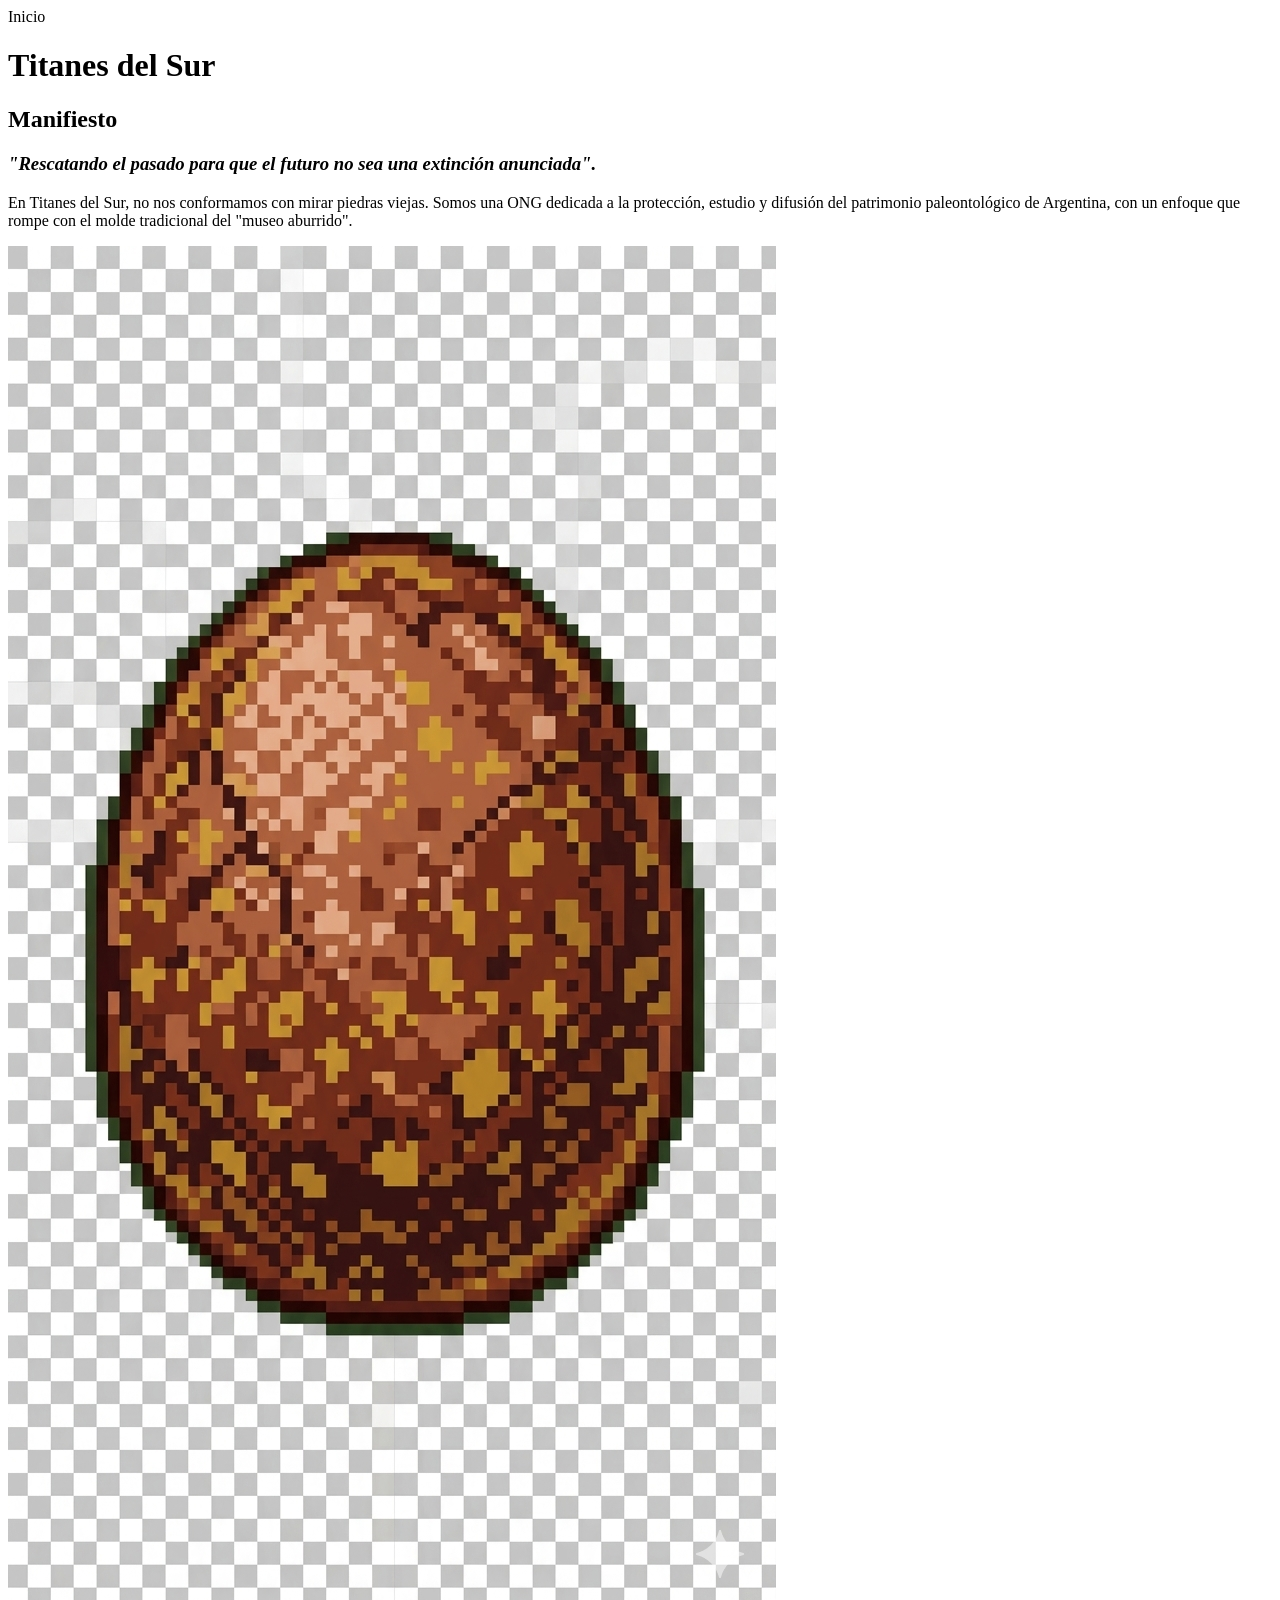
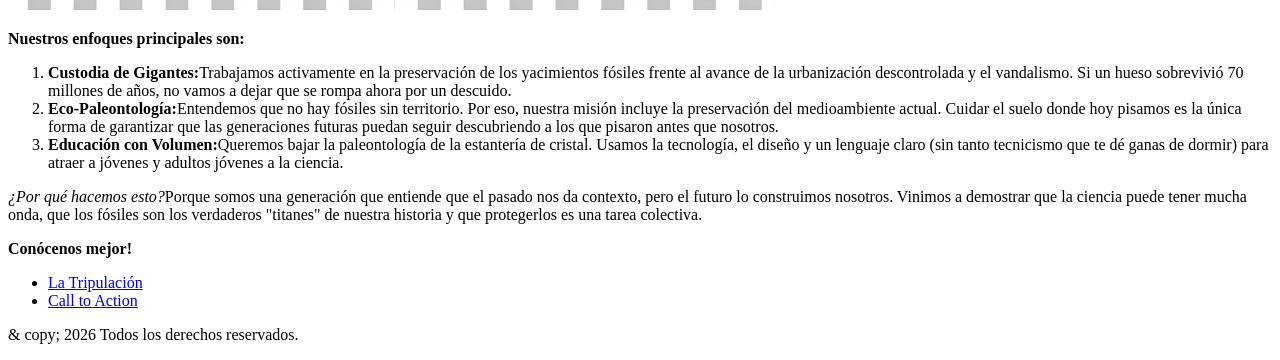
==== index.html @ 9ad9c0f5 "feat: renombrar Index.html to index.html" ====
<!Doctype html>
   <html lang="es">
    <head>
        <meta charset="UTF-8">
        <meta name="viewport" content="width=divice-width">
        <title>Titanes del sur</title>
    </head>
        <body>
    <header>Inicio</header>
        <main>
        <h1>Titanes del Sur</h1>
        <h2>Manifiesto</h2>
        <h3><em>"Rescatando el pasado para que el futuro no sea una extinción anunciada".</em></h3>
        <p>En Titanes del Sur, no nos conformamos con mirar piedras viejas. Somos una ONG dedicada a la protección, estudio y difusión del patrimonio paleontológico de Argentina, con un enfoque que rompe con el molde tradicional del "museo aburrido".</p>
        <img src=multimedia/img8bits/Huevo-dino.png
        alt="imagen de huevo de dinosaurio en ocho bits">
        <p><strong>Nuestros enfoques principales son:</strong></p>
        </main>
        <ol>
            <li><strong>Custodia de Gigantes:</strong>Trabajamos activamente en la preservación de los yacimientos fósiles frente al avance de la urbanización descontrolada y el vandalismo. Si un hueso sobrevivió 70 millones de años, no vamos a dejar que se rompa ahora por un descuido.</li>
            <li><strong>Eco-Paleontología:</strong>Entendemos que no hay fósiles sin territorio. Por eso, nuestra misión incluye la preservación del medioambiente actual. Cuidar el suelo donde hoy pisamos es la única forma de garantizar que las generaciones futuras puedan seguir descubriendo a los que pisaron antes que nosotros.</li>
            <li><strong>Educación con Volumen:</strong>Queremos bajar la paleontología de la estantería de cristal. Usamos la tecnología, el diseño y un lenguaje claro (sin tanto tecnicismo que te dé ganas de dormir) para atraer a jóvenes y adultos jóvenes a la ciencia.</li>

     </ol>
     <p><em>¿Por qué hacemos esto?</em>Porque somos una generación que entiende que el pasado nos da contexto, pero el futuro lo construimos nosotros. Vinimos a demostrar que la ciencia puede tener mucha onda, que los fósiles son los verdaderos "titanes" de nuestra historia y que protegerlos es una tarea colectiva.</p>
     <nav>
        <p><strong>Conócenos mejor!</strong></p>
        <ul>
            <li><a href="Nosotros.html">La Tripulación</a></li>
            <li><a href="Programas.html">Call to Action</a></li>
        </ul>
    </nav>
    <footer> 
        <p>& copy; 2026 Todos los derechos reservados.</p>
    </footer>
        </body>
   </html>
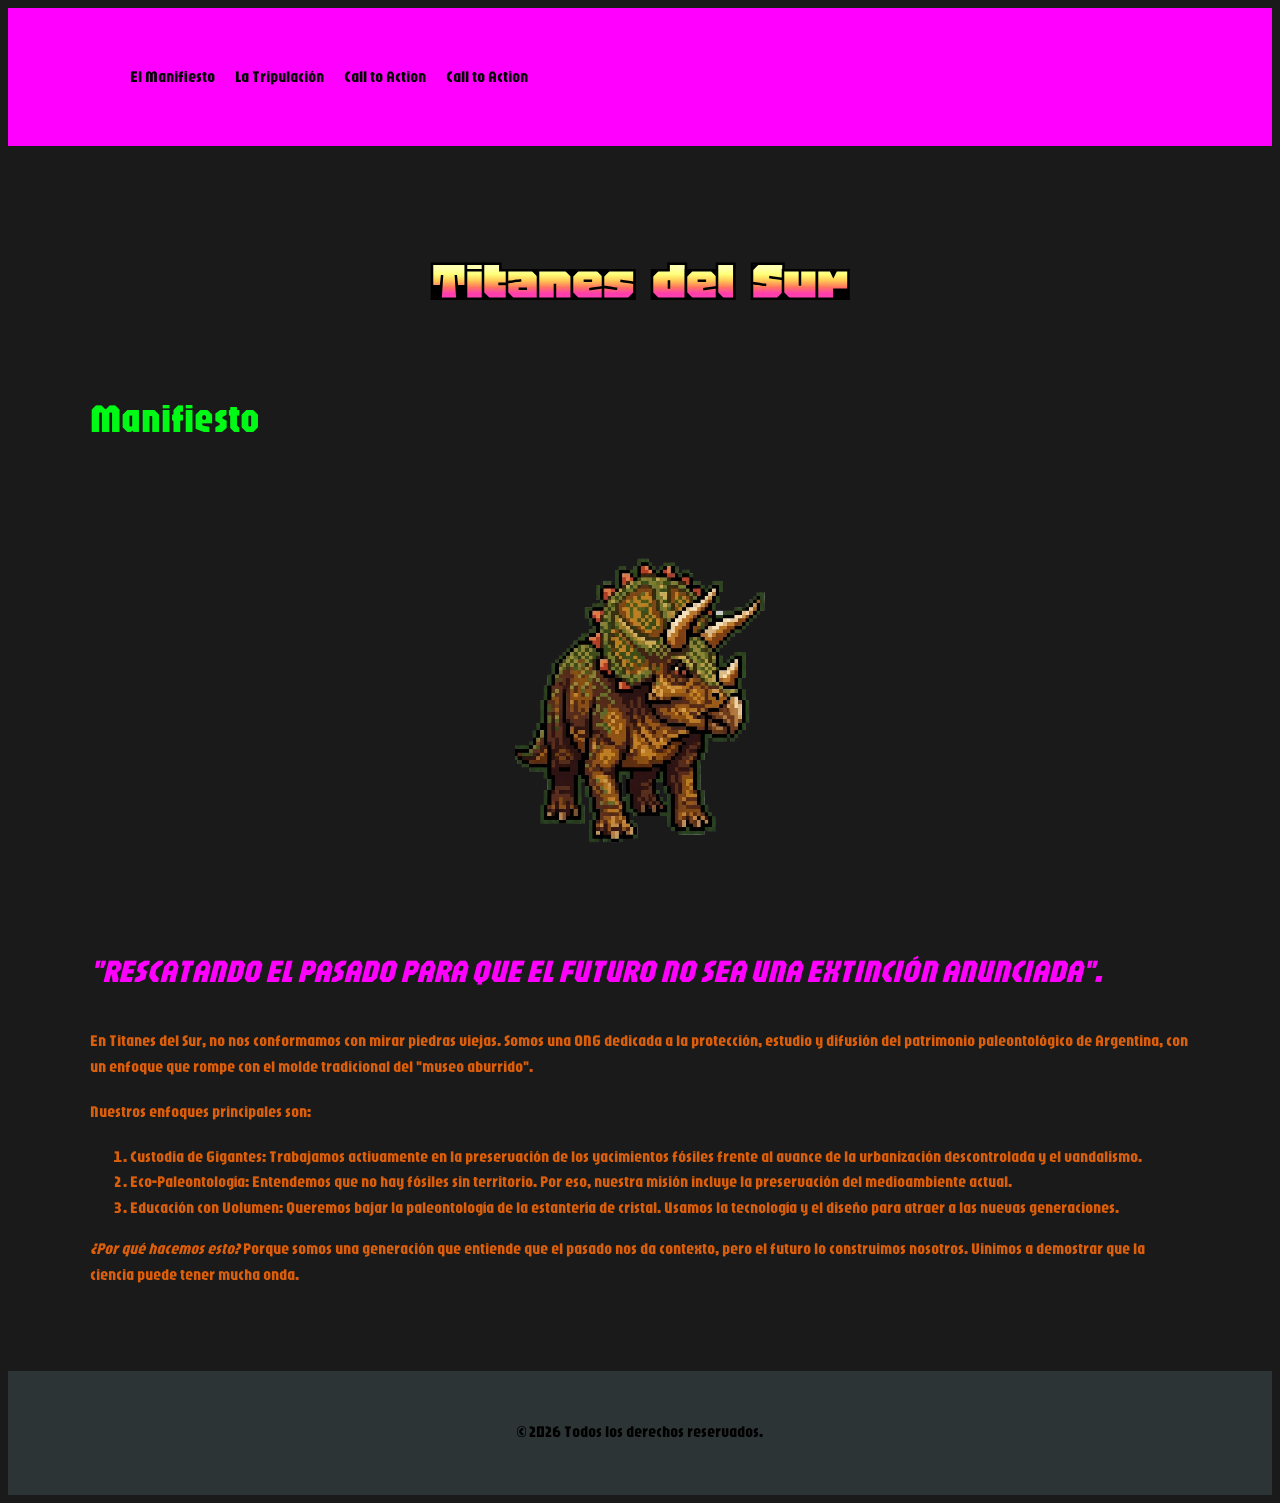
==== commit 2711e078: "Merge branch 'main' of https://github.com/agusbordon96/tp-ong-dinoweb" ====
--- a/index.html
+++ b/index.html
@@ -1,37 +1,64 @@
-<!Doctype html>
-   <html lang="es">
-    <head>
-        <meta charset="UTF-8">
-        <meta name="viewport" content="width=divice-width">
-        <title>Titanes del sur</title>
-    </head>
-        <body>
-    <header>Inicio</header>
-        <main>
-        <h1>Titanes del Sur</h1>
-        <h2>Manifiesto</h2>
-        <h3><em>"Rescatando el pasado para que el futuro no sea una extinción anunciada".</em></h3>
-        <p>En Titanes del Sur, no nos conformamos con mirar piedras viejas. Somos una ONG dedicada a la protección, estudio y difusión del patrimonio paleontológico de Argentina, con un enfoque que rompe con el molde tradicional del "museo aburrido".</p>
-        <img src=multimedia/img8bits/Huevo-dino.png
-        alt="imagen de huevo de dinosaurio en ocho bits">
-        <p><strong>Nuestros enfoques principales son:</strong></p>
-        </main>
-        <ol>
-            <li><strong>Custodia de Gigantes:</strong>Trabajamos activamente en la preservación de los yacimientos fósiles frente al avance de la urbanización descontrolada y el vandalismo. Si un hueso sobrevivió 70 millones de años, no vamos a dejar que se rompa ahora por un descuido.</li>
-            <li><strong>Eco-Paleontología:</strong>Entendemos que no hay fósiles sin territorio. Por eso, nuestra misión incluye la preservación del medioambiente actual. Cuidar el suelo donde hoy pisamos es la única forma de garantizar que las generaciones futuras puedan seguir descubriendo a los que pisaron antes que nosotros.</li>
-            <li><strong>Educación con Volumen:</strong>Queremos bajar la paleontología de la estantería de cristal. Usamos la tecnología, el diseño y un lenguaje claro (sin tanto tecnicismo que te dé ganas de dormir) para atraer a jóvenes y adultos jóvenes a la ciencia.</li>
+<!DOCTYPE html>
+<html lang="es">
+<head>
+    <meta charset="UTF-8">
+    
+    <meta name="viewport" content="width=device-width, initial-scale=1.0"> 
+    <title>Titanes del Sur</title>
+    <link rel="icon" href="multimedia/img8bits/logo-Huevo.png" type="image/jpeg">
+    
+ <link rel="preconnect" href="https://fonts.googleapis.com">
+ <link rel="preconnect" href="https://fonts.gstatic.com" crossorigin>
+ <link href="https://fonts.googleapis.com/css2?family=Honk:MORF@15&family=Jaro:opsz@6..72&display=swap" rel="stylesheet">
 
-     </ol>
-     <p><em>¿Por qué hacemos esto?</em>Porque somos una generación que entiende que el pasado nos da contexto, pero el futuro lo construimos nosotros. Vinimos a demostrar que la ciencia puede tener mucha onda, que los fósiles son los verdaderos "titanes" de nuestra historia y que protegerlos es una tarea colectiva.</p>
-     <nav>
-        <p><strong>Conócenos mejor!</strong></p>
-        <ul>
-            <li><a href="Nosotros.html">La Tripulación</a></li>
-            <li><a href="Programas.html">Call to Action</a></li>
-        </ul>
-    </nav>
-    <footer> 
-        <p>& copy; 2026 Todos los derechos reservados.</p>
+
+    
+    <link rel="stylesheet" href="CSS/estilos.css">
+</head>
+<body>
+
+    <header>
+        <div class="container">
+            
+            <nav>
+                <ul>
+                    <li><a href="index.html">El Manifiesto</a></li>
+                    <li><a href="Nosotros.html">La Tripulación</a></li>
+                    <li><a href="Programas.html">Call to Action</a></li>
+                    <li><a href="Contacto.html">Call to Action</a></li>
+                </ul>
+            </nav>
+        </div>
+    </header>
+
+    <main class="container">
+        <section>
+            <h1 style="font-family: 'Honk';">Titanes del Sur</h1>
+            <h2>Manifiesto</h2>
+            <img src="multimedia/img8bits/Triceratops.png" alt="triceratops en ocho bits" class="img-principal">
+            <h3><em>"Rescatando el pasado para que el futuro no sea una extinción anunciada".</em></h3>
+            
+            <p>En Titanes del Sur, no nos conformamos con mirar piedras viejas. Somos una ONG dedicada a la protección, estudio y difusión del patrimonio paleontológico de Argentina, con un enfoque que rompe con el molde tradicional del "museo aburrido".</p>
+            
+            
+            
+            <p><strong>Nuestros enfoques principales son:</strong></p>
+            
+            <ol>
+                <li><strong>Custodia de Gigantes:</strong> Trabajamos activamente en la preservación de los yacimientos fósiles frente al avance de la urbanización descontrolada y el vandalismo.</li>
+                <li><strong>Eco-Paleontología:</strong> Entendemos que no hay fósiles sin territorio. Por eso, nuestra misión incluye la preservación del medioambiente actual.</li>
+                <li><strong>Educación con Volumen:</strong> Queremos bajar la paleontología de la estantería de cristal. Usamos la tecnología y el diseño para atraer a las nuevas generaciones.</li>
+            </ol>
+
+            <p><em>¿Por qué hacemos esto?</em> Porque somos una generación que entiende que el pasado nos da contexto, pero el futuro lo construimos nosotros. Vinimos a demostrar que la ciencia puede tener mucha onda.</p>
+        </section>
+    </main>
+
+    <footer>
+        <div class="container">
+            <p>&copy; 2026 Todos los derechos reservados.</p>
+        </div>
     </footer>
-        </body>
-   </html>
+
+</body>
+</html>
--- a/CSS/estilos.css
+++ b/CSS/estilos.css
@@ -0,0 +1,190 @@
+/*VARIABLES*/
+
+:root {
+    --color-fondo: #1a1a1a;     
+    --color-texto: #da5e0b;      
+    --color-acento:#00fa15;     
+    --color-secundario: #ff00ff; 
+    --color-blanco: #000000;
+    --color-h2: #00fa15;
+    --color-h3:#ff00ff;
+    --max-width: 1100px;
+}
+
+/*RESET Y CONFIGURACIÓN BASE*/
+
+thead  {
+    box-sizing: border-box; 
+    margin: 0;
+    padding: 0;
+}
+
+body {
+    font-family: "Jaro", sans-serif;
+    font-optical-sizing: auto;
+    font-weight: 400;
+    font-style: normal;
+
+    font-size: 1rem;                 
+    line-height: 1.6;                
+    background-color: var(--color-fondo);
+    color: var(--color-texto);
+}
+
+/*Contenedor principal para centrar contenido*/
+
+.container {
+    max-width: var(--max-width);
+    margin: 0 auto;
+    padding: 0 20px; 
+}
+
+/*TIPOGRAFÍA HEADINGS*/
+
+h1 {
+    font-family: 'Honk', system-ui;
+    font-size: 4rem; 
+    text-align: center;
+    margin-top: 20px;
+}
+
+h2 {
+    font-size: 2.5rem;
+    color: var(--color-h2);
+    margin-bottom: 1rem;
+}
+
+h3 {
+    font-size: 2rem;
+    color: var(--color-h3);
+    text-transform: uppercase;
+}
+
+/*HEADER Y NAVEGACIÓN*/
+
+header {
+    background-color: var(--color-secundario);
+    color: var(--color-blanco);
+    padding: 2.5rem 0;
+    margin-bottom: 2rem;
+}
+
+nav ul {
+    list-style: none;
+    display: flex;
+    gap: 20px; 
+}
+
+
+nav ul li a {
+    text-decoration: none; 
+    color: var(--color-blanco);
+    font-weight: bold;
+    transition: color 0.3s ease;
+}
+
+
+nav ul li a:hover {
+    color: var(--color-acento);
+}
+
+/*CONTENIDO PRINCIPAL Y SECCIONES*/
+
+main {
+    margin-bottom: 3rem;
+}
+.img-principal {
+    display: block;
+    width: 100%;
+    max-width: 250px; 
+    margin: 20px auto;
+    border: 0px solid #333; 
+    image-rendering: pixelated;
+}
+.img-equipo {
+        display: block;
+        max-width: 250px; 
+        width: 100%;
+        margin: 20px auto;
+        image-rendering: pixelated;
+        border: 4px double #555; 
+    }
+    dl {
+        max-width: 800px;
+        margin: 20px auto;
+        padding: 20px;
+        background-color: rgba(255, 255, 255, 0.1); 
+        border-radius: 10px;
+    }
+
+    dt {
+        color: #d35400; 
+        font-size: 1.2rem;
+        margin-top: 15px;
+    }
+
+    dd {
+        margin-bottom: 10px;
+        line-height: 1.5;
+    }
+section {
+    padding: 2rem 0;
+    margin-bottom: 1rem;
+}
+
+p {
+    margin-bottom: 1.2rem;
+}
+
+/*TABLAS*/
+
+table {
+    width: 100%;
+    border-collapse: collapse;
+    margin: 2rem 0;
+    background: var(--color-blanco);
+}
+
+table th, table td {
+    border: 1px solid #ddd;
+    padding: 12px;
+    background-color: var(--color-acento);
+    color: #000;
+}
+
+
+tbody tr:nth-child(even) {
+    background-color: #f2f2f2;
+}
+
+/*FORMULARIOS*/
+
+input, textarea {
+    width: 100%;
+    padding: 10px;
+    margin: 10px 0;
+    border: 1px solid #ccc;
+    border-radius: 4px;
+}
+
+/*Selector de ID*/
+
+#btn-enviar {
+    background-color: var(--color-acento);
+    color: white;
+    border: none;
+    padding: 10px 20px;
+    cursor: pointer;
+}
+
+/*FOOTER*/
+
+footer {
+    background-color: #2d3436; 
+    color: var(--color-blanco);
+    padding: 2rem 0;
+    text-align: center;
+    margin-top: 2rem;
+}
+
+
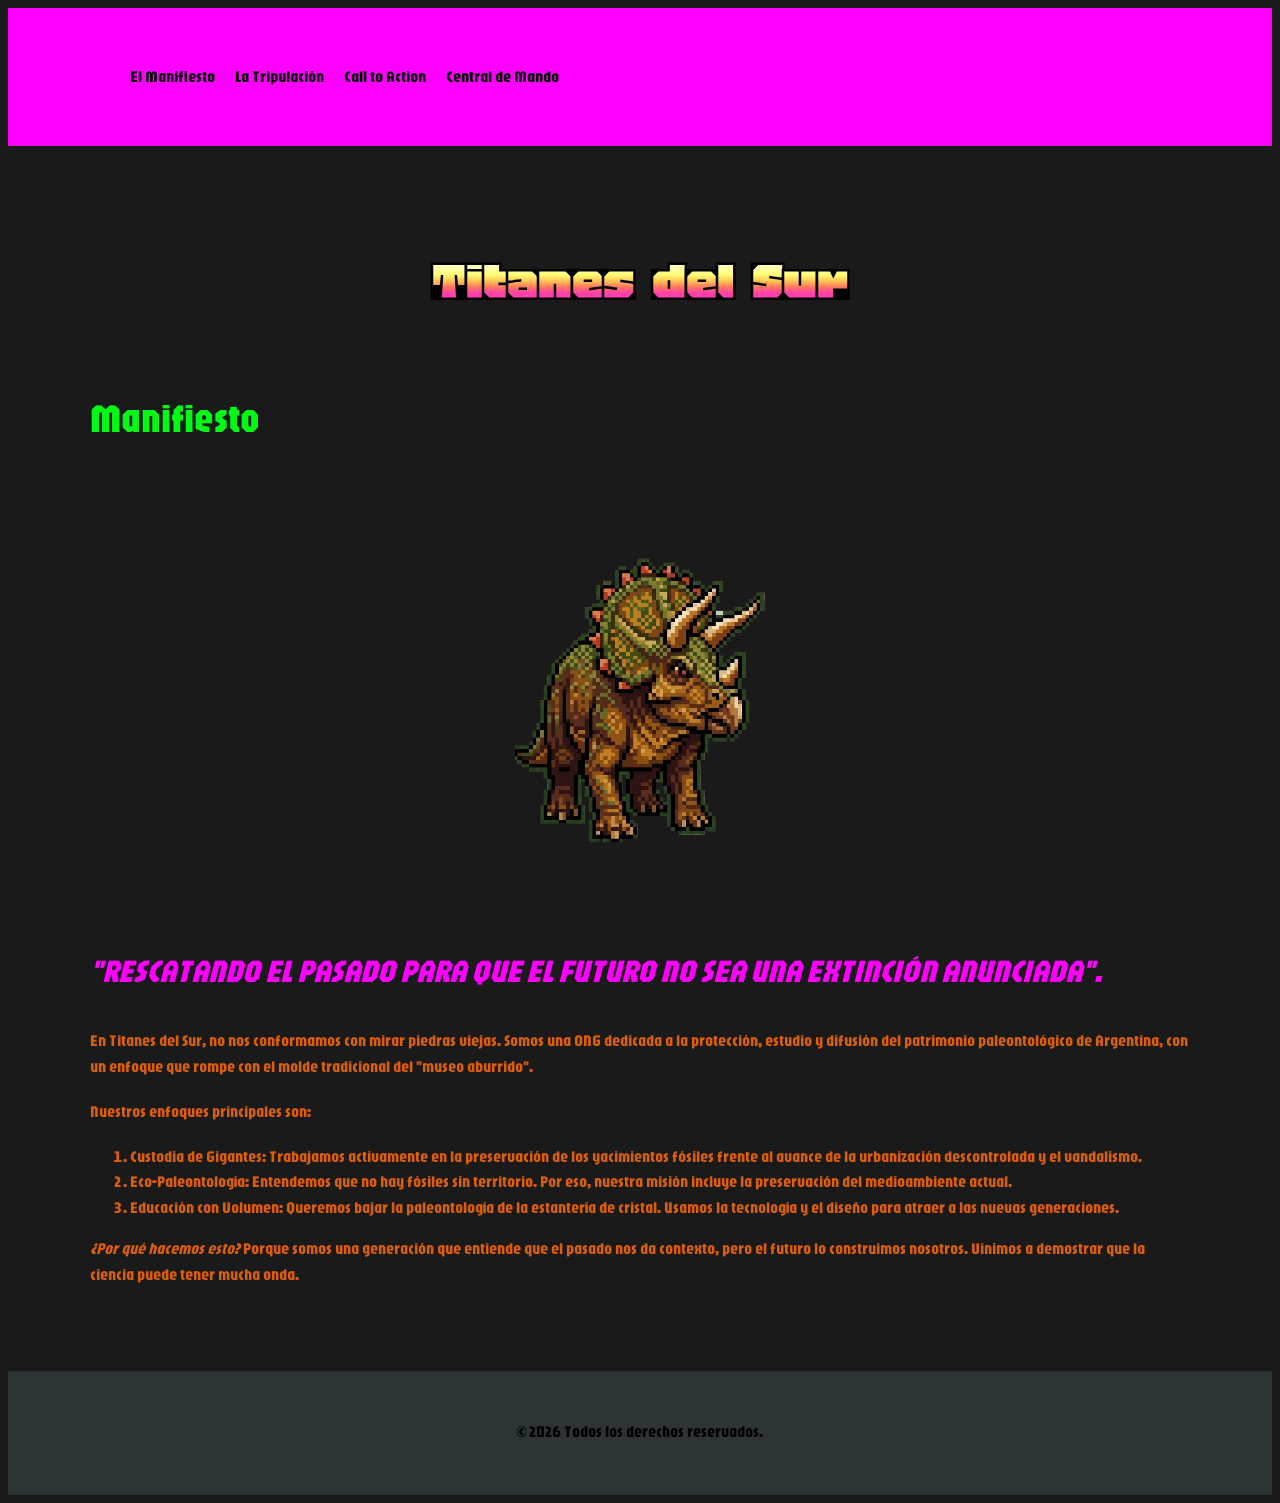
==== commit ccf24327: "feat: agrego estilos css a páginas contacto y programas" ====
--- a/index.html
+++ b/index.html
@@ -25,7 +25,7 @@
                     <li><a href="index.html">El Manifiesto</a></li>
                     <li><a href="Nosotros.html">La Tripulación</a></li>
                     <li><a href="Programas.html">Call to Action</a></li>
-                    <li><a href="Contacto.html">Call to Action</a></li>
+                    <li><a href="Contacto.html">Central de Mando</a></li>
                 </ul>
             </nav>
         </div>
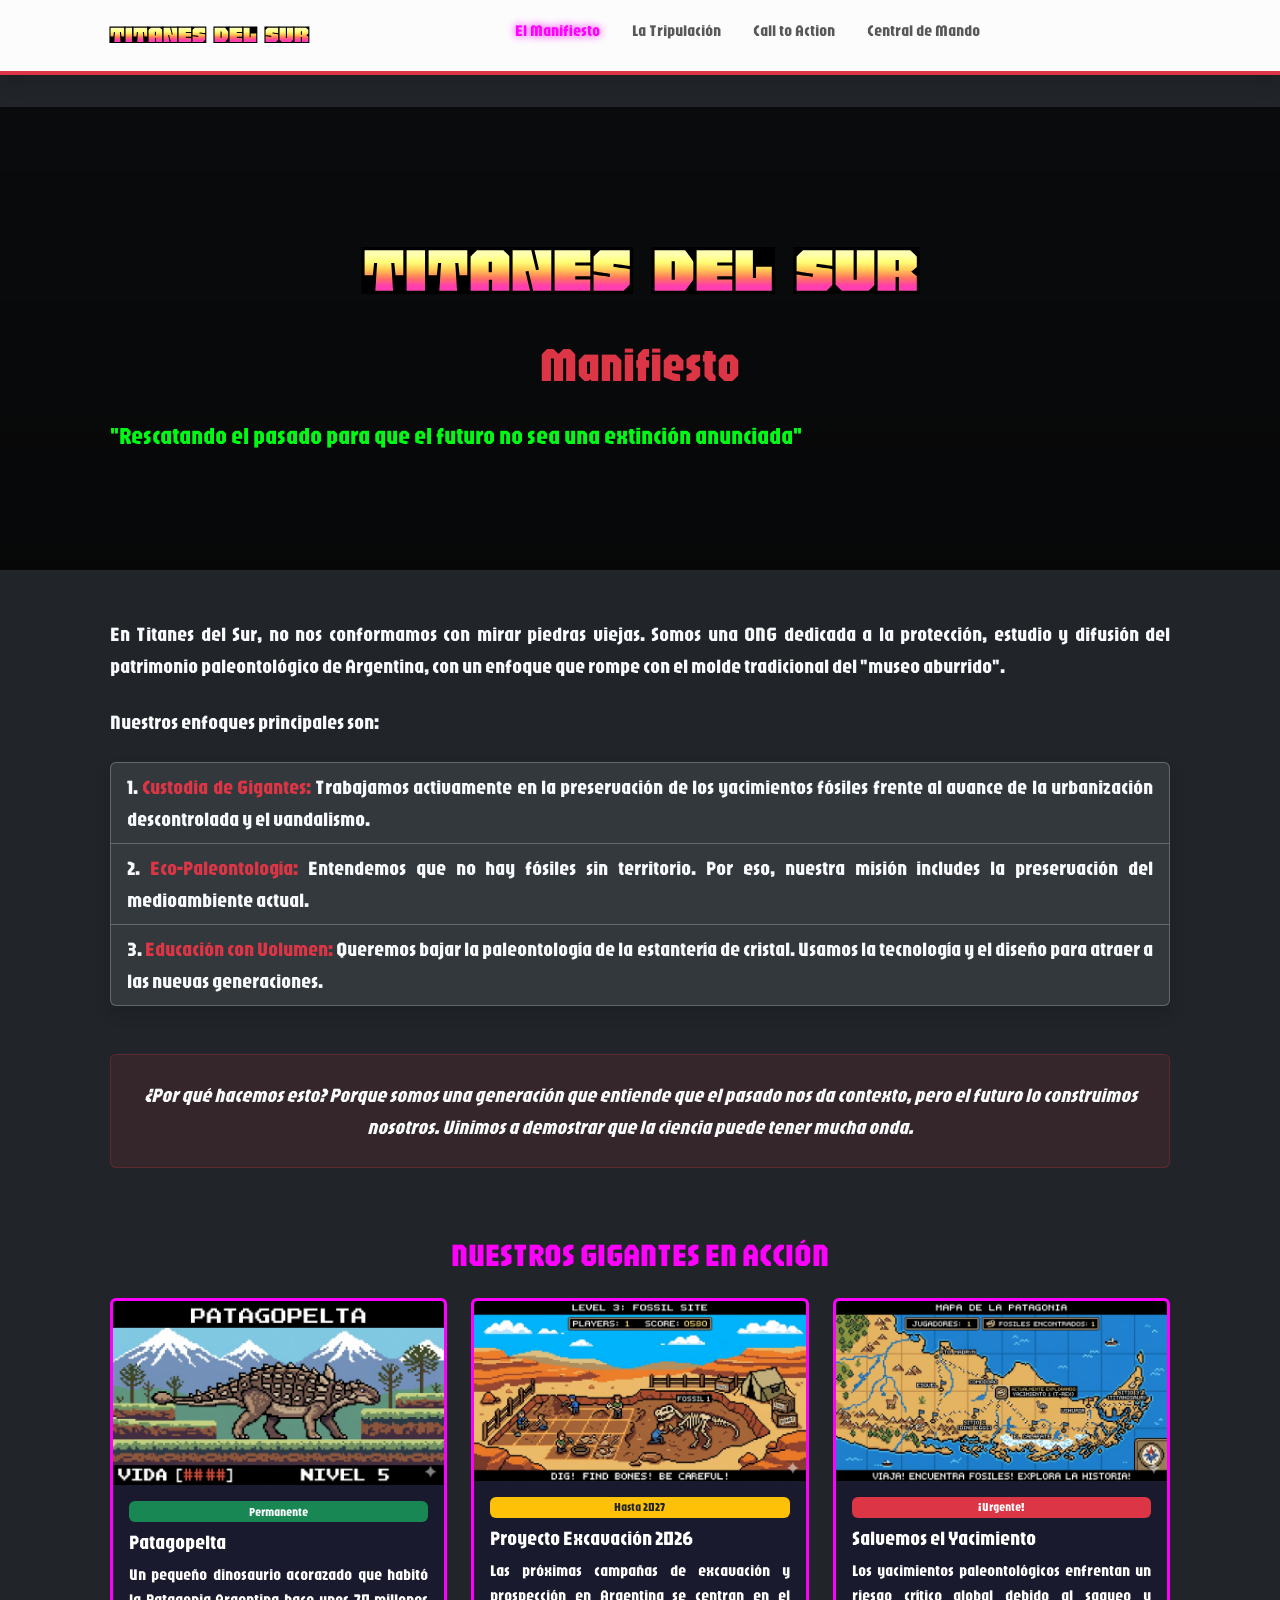
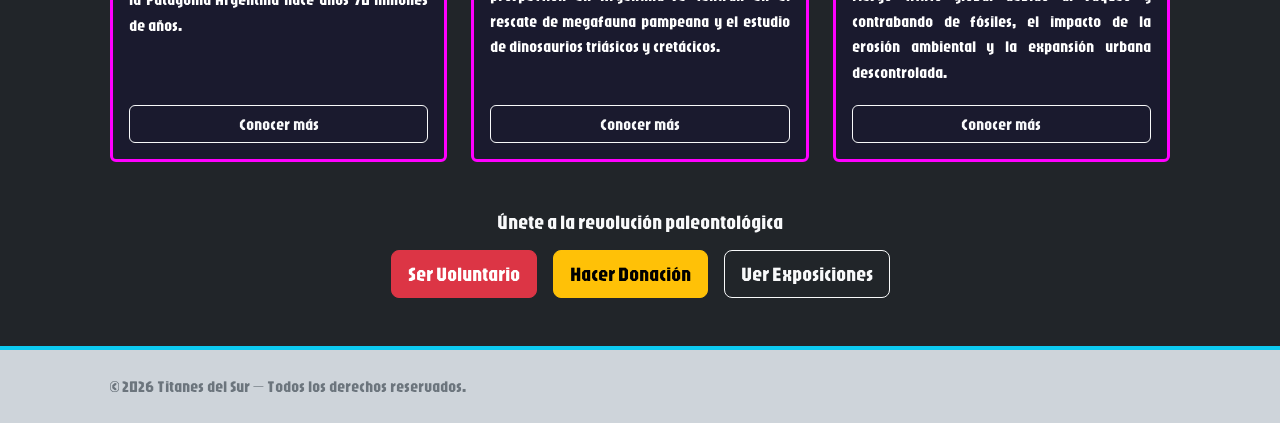
==== commit fc29a7f1: "feat: bootstrap a index y nosotros" ====
--- a/index.html
+++ b/index.html
@@ -2,63 +2,195 @@
 <html lang="es">
 <head>
     <meta charset="UTF-8">
-    
     <meta name="viewport" content="width=device-width, initial-scale=1.0"> 
-    <title>Titanes del Sur</title>
+    <title>Inicio-Titanes del Sur</title>
     <link rel="icon" href="multimedia/img8bits/logo-Huevo.png" type="image/jpeg">
     
- <link rel="preconnect" href="https://fonts.googleapis.com">
- <link rel="preconnect" href="https://fonts.gstatic.com" crossorigin>
- <link href="https://fonts.googleapis.com/css2?family=Honk:MORF@15&family=Jaro:opsz@6..72&display=swap" rel="stylesheet">
+    <link rel="preconnect" href="https://fonts.googleapis.com">
+    <link rel="preconnect" href="https://fonts.gstatic.com" crossorigin>
+    <link href="https://fonts.googleapis.com/css2?family=Honk:MORF@15&family=Jaro:opsz@6..72&display=swap" rel="stylesheet">
 
+    <link href="https://cdn.jsdelivr.net/npm/bootstrap@5.3.3/dist/css/bootstrap.min.css" rel="stylesheet">
+    <link rel="stylesheet" href="CSS/estilos.css">
+    
+    <style>
+        /* Estilos generales y Hero */
+        .hero {
+            background: linear-gradient(rgba(0,0,0,0.7), rgba(0,0,0,0.8)), url('multimedia/img8bits/fondo-hero.jpg') center/cover no-repeat;
+            padding: 6rem 0;
+            color: #00fa15;
+        }
+        
+        /* Navbar y Tipografías */
+        .brand-title {
+            font-family: 'Honk', sans-serif; 
+            color: #ff00ff;
+        }
 
-    
-    <link rel="stylesheet" href="CSS/estilos.css">
+        .nav-custom {
+            font-family: 'Jaro', sans-serif;
+        }
+
+        .navbar .nav-link.active {
+            color: #ff00ff !important;
+            text-shadow: 0 0 8px #ff00ff;
+            
+        }
+        
+        /* Títulos e impacto visual */
+        .hero-title {
+            font-family: 'Honk', sans-serif;
+        }
+
+        .subtitle-jaro {
+            font-family: 'Jaro', sans-serif;
+        }
+
+        /* Tarjetas */
+        .card {
+            background-color: #1a1a2e;
+            border: 3px solid #ff00ff;
+            transition: transform 0.3s;
+        }
+        
+        .card:hover {
+            transform: translateY(-10px);
+        }
+        
+        .badge-custom {
+            font-family: 'Jaro', sans-serif;
+        }
+
+        /* Ajustes de texto y bloques especiales */
+        .main-text {
+            max-width: 100%;
+            text-align: justify;
+            hyphens: auto;
+        }
+
+        .main-text p,
+        .main-text li {
+            text-align: justify;
+        }
+
+        .highlight-box {
+            font-style: italic;
+        }
+    </style>
 </head>
-<body>
+<body class="bg-dark text-light">
 
-    <header>
+    <header class="navbar navbar-expand-md navbar-light bg-light-subtle border-bottom border-danger border-4 shadow">
         <div class="container">
+            <a class="navbar-brand fw-bold fs-3 brand-title" href="#">TITANES DEL SUR</a>
             
-            <nav>
-                <ul>
-                    <li><a href="index.html">El Manifiesto</a></li>
-                    <li><a href="Nosotros.html">La Tripulación</a></li>
-                    <li><a href="Programas.html">Call to Action</a></li>
-                    <li><a href="Contacto.html">Central de Mando</a></li>
+            <button class="navbar-toggler ms-auto" type="button" data-bs-toggle="collapse" data-bs-target="#navbarNav">
+                <span class="navbar-toggler-icon"></span>
+            </button>
+            
+            <div class="collapse navbar-collapse justify-content-center" id="navbarNav">
+                <ul class="navbar-nav gap-3 text-center">
+                    <li class="nav-item"><a class="nav-link active fw-bold nav-custom" href="index.html">El Manifiesto</a></li>
+                    <li class="nav-item"><a class="nav-link nav-custom" href="Nosotros.html">La Tripulación</a></li>
+                    <li class="nav-item"><a class="nav-link nav-custom" href="Programas.html">Call to Action</a></li>
+                    <li class="nav-item"><a class="nav-link nav-custom" href="Contacto.html">Central de Mando</a></li>
                 </ul>
-            </nav>
+            </div>
         </div>
     </header>
 
-    <main class="container">
-        <section>
-            <h1 style="font-family: 'Honk';">Titanes del Sur</h1>
-            <h2>Manifiesto</h2>
-            <img src="multimedia/img8bits/Triceratops.png" alt="triceratops en ocho bits" class="img-principal">
-            <h3><em>"Rescatando el pasado para que el futuro no sea una extinción anunciada".</em></h3>
-            
-            <p>En Titanes del Sur, no nos conformamos con mirar piedras viejas. Somos una ONG dedicada a la protección, estudio y difusión del patrimonio paleontológico de Argentina, con un enfoque que rompe con el molde tradicional del "museo aburrido".</p>
-            
-            
-            
-            <p><strong>Nuestros enfoques principales son:</strong></p>
-            
-            <ol>
-                <li><strong>Custodia de Gigantes:</strong> Trabajamos activamente en la preservación de los yacimientos fósiles frente al avance de la urbanización descontrolada y el vandalismo.</li>
-                <li><strong>Eco-Paleontología:</strong> Entendemos que no hay fósiles sin territorio. Por eso, nuestra misión incluye la preservación del medioambiente actual.</li>
-                <li><strong>Educación con Volumen:</strong> Queremos bajar la paleontología de la estantería de cristal. Usamos la tecnología y el diseño para atraer a las nuevas generaciones.</li>
-            </ol>
+    <section class="hero text-center">
+        <div class="container">
+            <h1 class="display-1 text-uppercase drop-shadow mb-3 hero-title">Titanes del Sur</h1>
+            <h2 class="text-danger display-5 subtitle-jaro">Manifiesto</h2>
+            <p class="lead fs-4 mt-4">"Rescatando el pasado para que el futuro no sea una extinción anunciada"</p>
+        </div>
+    </section>
 
-            <p><em>¿Por qué hacemos esto?</em> Porque somos una generación que entiende que el pasado nos da contexto, pero el futuro lo construimos nosotros. Vinimos a demostrar que la ciencia puede tener mucha onda.</p>
-        </section>
+    <main class="container my-5">
+        <div class="row justify-content-center">
+            <div class="col-lg-12 main-text">
+                <div class="text-start fs-5">
+                    <p class="lead">En Titanes del Sur, no nos conformamos con mirar piedras viejas. Somos una ONG dedicada a la protección, estudio y difusión del patrimonio paleontológico de Argentina, con un enfoque que rompe con el molde tradicional del "museo aburrido".</p>
+                    
+                    <p class="mt-4"><strong>Nuestros enfoques principales son:</strong></p>
+                    
+                    <ol class="list-group list-group-numbered my-4 shadow">
+                        <li class="list-group-item bg-secondary bg-opacity-25 text-light border-light border-opacity-25">
+                            <strong class="text-danger">Custodia de Gigantes:</strong> Trabajamos activamente en la preservación de los yacimientos fósiles frente al avance de la urbanización descontrolada y el vandalismo.
+                        </li>
+                        <li class="list-group-item bg-secondary bg-opacity-25 text-light border-light border-opacity-25">
+                            <strong class="text-danger">Eco-Paleontología:</strong> Entendemos que no hay fósiles sin territorio. Por eso, nuestra misión includes la preservación del medioambiente actual.
+                        </li>
+                        <li class="list-group-item bg-secondary bg-opacity-25 text-light border-light border-opacity-25">
+                            <strong class="text-danger">Educación con Volumen:</strong> Queremos bajar la paleontología de la estantería de cristal. Usamos la tecnología y el diseño para atraer a las nuevas generaciones.
+                        </li>
+                    </ol>
+
+                    <p class="text-center mt-5 bg-danger bg-opacity-10 p-4 rounded border border-danger border-opacity-25 fs-5 highlight-box">
+                        ¿Por qué hacemos esto? Porque somos una generación que entiende que el pasado nos da contexto, pero el futuro lo construimos nosotros. Vinimos a demostrar que la ciencia puede tener mucha onda.
+                    </p>
+                </div>
+            </div>
+        </div>
+
+        <h3 class="text-center mt-5 mb-4 subtitle-jaro">Nuestros Gigantes en Acción</h3>
+        <div class="row g-4">
+            <div class="col-md-4">
+                <div class="card h-100 text-white">
+                    <img src="multimedia/img8bits/Patagopelta.png" class="card-img-top" alt="Patagopelta">
+                    <div class="card-body d-flex flex-column">
+                        <span class="badge bg-success badge-custom mb-2">Permanente</span>
+                        <h5 class="card-title">Patagopelta</h5>
+                        <p class="card-text flex-grow-1">Un pequeño dinosaurio acorazado que habitó la Patagonia Argentina hace unos 70 millones de años.</p>
+                        <a href="https://es.wikipedia.org/wiki/Patagopelta_cristata" target="_blank" class="btn btn-outline-light mt-auto">Conocer más</a>
+                    </div>
+                </div>
+            </div>
+
+            <div class="col-md-4">
+                <div class="card h-100 text-white">
+                    <img src="multimedia/img8bits/Yacimiento.png" class="card-img-top" alt="Yacimiento">
+                    <div class="card-body d-flex flex-column">
+                        <span class="badge bg-warning text-dark badge-custom mb-2">Hasta 2027</span>
+                        <h5 class="card-title">Proyecto Excavación 2026</h5>
+                        <p class="card-text flex-grow-1">Las próximas campañas de excavación y prospección en Argentina se centran en el rescate de megafauna pampeana y el estudio de dinosaurios triásicos y cretácicos.</p>
+                        <a href="https://www.nationalgeographicla.com/ciencia/2025/10/hallazgos-paleontologicos-en-vivo-una-expedicion-argentina-transmite-sus-descubrimientos-en-directo" target="_blank" class="btn btn-outline-light mt-auto">Conocer más</a>
+                    </div>
+                </div>
+            </div>
+
+            <div class="col-md-4">
+                <div class="card h-100 text-white">
+                    <img src="multimedia/img8bits/Mapa.png" class="card-img-top" alt="Mapa Patagonia">
+                    <div class="card-body d-flex flex-column">
+                        <span class="badge bg-danger badge-custom mb-2">¡Urgente!</span>
+                        <h5 class="card-title">Salvemos el Yacimiento</h5>
+                        <p class="card-text flex-grow-1">Los yacimientos paleontológicos enfrentan un riesgo crítico global debido al saqueo y contrabando de fósiles, el impacto de la erosión ambiental y la expansión urbana descontrolada.</p>
+                        <a href="https://www.senado.gob.ar/prensa/2877/noticias" target="_blank" class="btn btn-outline-light mt-auto">Conocer más</a>
+                    </div>
+                </div>
+            </div>
+        </div>
+
+        <div class="text-center mt-5">
+            <h5 class="mb-3">Únete a la revolución paleontológica</h5>
+            <div class="d-flex flex-wrap justify-content-center gap-3">
+                <button class="btn btn-danger btn-lg">Ser Voluntario</button>
+                <button class="btn btn-warning btn-lg">Hacer Donación</button>
+                <button class="btn btn-outline-light btn-lg">Ver Exposiciones</button>
+            </div>
+        </div>
     </main>
 
-    <footer>
+    <footer class="bg-dark-subtle text-center py-4 border-top border-info border-4 mt-auto">
         <div class="container">
-            <p>&copy; 2026 Todos los derechos reservados.</p>
+            <p class="m-0 tracking-wide text-secondary subtitle-jaro">
+                &copy; 2026 Titanes del Sur — Todos los derechos reservados.
+            </p>
         </div>
     </footer>
 
+    <script src="https://cdn.jsdelivr.net/npm/bootstrap@5.3.3/dist/js/bootstrap.bundle.min.js"></script>
 </body>
-</html>
+</html>
--- a/CSS/estilos.css
+++ b/CSS/estilos.css
@@ -1,19 +1,19 @@
-/*VARIABLES*/
-
+/* VARIABLES */
 :root {
     --color-fondo: #1a1a1a;     
     --color-texto: #da5e0b;      
-    --color-acento:#00fa15;     
+    --color-acento: #00fa15;     
     --color-secundario: #ff00ff; 
-    --color-blanco: #000000;
+    --color-blanco: #ffffff;    
+    --color-negro: #000000;     
     --color-h2: #00fa15;
-    --color-h3:#ff00ff;
+    --color-h3: #ff00ff;
+    --color-h4: #b529fb;
     --max-width: 1100px;
 }
 
-/*RESET Y CONFIGURACIÓN BASE*/
-
-thead  {
+/* RESET Y CONFIGURACIÓN BASE  */
+*, *::before, *::after {
     box-sizing: border-box; 
     margin: 0;
     padding: 0;
@@ -24,23 +24,26 @@
     font-optical-sizing: auto;
     font-weight: 400;
     font-style: normal;
-
     font-size: 1rem;                 
     line-height: 1.6;                
     background-color: var(--color-fondo);
     color: var(--color-texto);
 }
 
-/*Contenedor principal para centrar contenido*/
-
+
+p, li, dd, .card-text {
+    text-align: justify;
+    hyphens: auto;
+}
+
+/* CONTENEDOR PRINCIPAL */
 .container {
     max-width: var(--max-width);
     margin: 0 auto;
     padding: 0 20px; 
 }
 
-/*TIPOGRAFÍA HEADINGS*/
-
+/* TIPOGRAFÍA HEADINGS */
 h1 {
     font-family: 'Honk', system-ui;
     font-size: 4rem; 
@@ -58,13 +61,19 @@
     font-size: 2rem;
     color: var(--color-h3);
     text-transform: uppercase;
-}
-
-/*HEADER Y NAVEGACIÓN*/
-
+    margin-top: 25px;
+}
+
+h4 {
+    font-size: 1.5rem;
+    color: var(--color-h4);
+    text-transform: uppercase;
+}
+
+/* HEADER Y NAVEGACIÓN */
 header {
     background-color: var(--color-secundario);
-    color: var(--color-blanco);
+    color: var(--color-negro);
     padding: 2.5rem 0;
     margin-bottom: 2rem;
 }
@@ -75,69 +84,91 @@
     gap: 20px; 
 }
 
-
 nav ul li a {
     text-decoration: none; 
-    color: var(--color-blanco);
+    color: var(--color-negro);
     font-weight: bold;
-    transition: color 0.3s ease;
-}
-
+    transition: color 0.3s ease, background-color 0.3s ease;
+    padding: 10px 15px;
+    border-radius: 8px;
+}
 
 nav ul li a:hover {
-    color: var(--color-acento);
-}
-
-/*CONTENIDO PRINCIPAL Y SECCIONES*/
-
+    background-color: var(--color-acento);
+    color: var(--color-negro);
+}
+
+ul li {
+    margin-bottom: 10px;
+}
+
+/* CONTENIDO PRINCIPAL, SECCIONES Y ARTÍCULOS */
 main {
     margin-bottom: 3rem;
 }
+
+
 .img-principal {
     display: block;
     width: 100%;
     max-width: 250px; 
     margin: 20px auto;
-    border: 0px solid #333; 
     image-rendering: pixelated;
-}
+    image-rendering: crisp-edges;
+}
+
 .img-equipo {
-        display: block;
-        max-width: 250px; 
-        width: 100%;
-        margin: 20px auto;
-        image-rendering: pixelated;
-        border: 4px double #555; 
-    }
-    dl {
-        max-width: 800px;
-        margin: 20px auto;
-        padding: 20px;
-        background-color: rgba(255, 255, 255, 0.1); 
-        border-radius: 10px;
-    }
-
-    dt {
-        color: #d35400; 
-        font-size: 1.2rem;
-        margin-top: 15px;
-    }
-
-    dd {
-        margin-bottom: 10px;
-        line-height: 1.5;
-    }
+    display: block;
+    max-width: 100%; 
+    height: auto;
+    margin: 20px auto;
+    image-rendering: pixelated;
+    image-rendering: crisp-edges;
+}
+
+/* Listas de descripción (dl, dt, dd) */
+dl {
+    max-width: 800px;
+    margin: 20px auto;
+    padding: 20px;
+    background-color: rgba(255, 255, 255, 0.1); 
+    border-radius: 10px;
+}
+
+dt {
+    color: #d35400; 
+    font-size: 1.2rem;
+    margin-top: 15px;
+}
+
+dd {
+    margin-bottom: 10px;
+    line-height: 1.5;
+}
+
 section {
     padding: 2rem 0;
     margin-bottom: 1rem;
 }
 
+article {
+    background-color: rgba(255, 255, 255, 0.05);
+    border: 2px solid var(--color-secundario);
+    border-radius: 12px;
+    padding: 25px;
+    margin-bottom: 40px;
+    box-shadow: 0px 0px 10px rgba(0,0,0,0.4);
+}
+
 p {
     margin-bottom: 1.2rem;
 }
 
-/*TABLAS*/
-
+a {
+    color: var(--color-acento);
+}
+
+/* TABLAS */
 table {
     width: 100%;
     border-collapse: collapse;
@@ -149,16 +180,14 @@
     border: 1px solid #ddd;
     padding: 12px;
     background-color: var(--color-acento);
-    color: #000;
-}
-
+    color: var(--color-negro);
+}
 
 tbody tr:nth-child(even) {
     background-color: #f2f2f2;
 }
 
-/*FORMULARIOS*/
-
+/* FORMULARIOS */
 input, textarea {
     width: 100%;
     padding: 10px;
@@ -167,24 +196,22 @@
     border-radius: 4px;
 }
 
-/*Selector de ID*/
-
+/* BOTONES / SELECTORES DE ID */
 #btn-enviar {
     background-color: var(--color-acento);
-    color: white;
+    color: var(--color-negro);
     border: none;
     padding: 10px 20px;
     cursor: pointer;
-}
-
-/*FOOTER*/
-
+    font-weight: bold;
+    border-radius: 4px;
+}
+
+/* FOOTER */
 footer {
-    background-color: #2d3436; 
-    color: var(--color-blanco);
+    background-color: #fa6401; 
+    color: var(--color-negro);
     padding: 2rem 0;
     text-align: center;
     margin-top: 2rem;
-}
-
-
+}
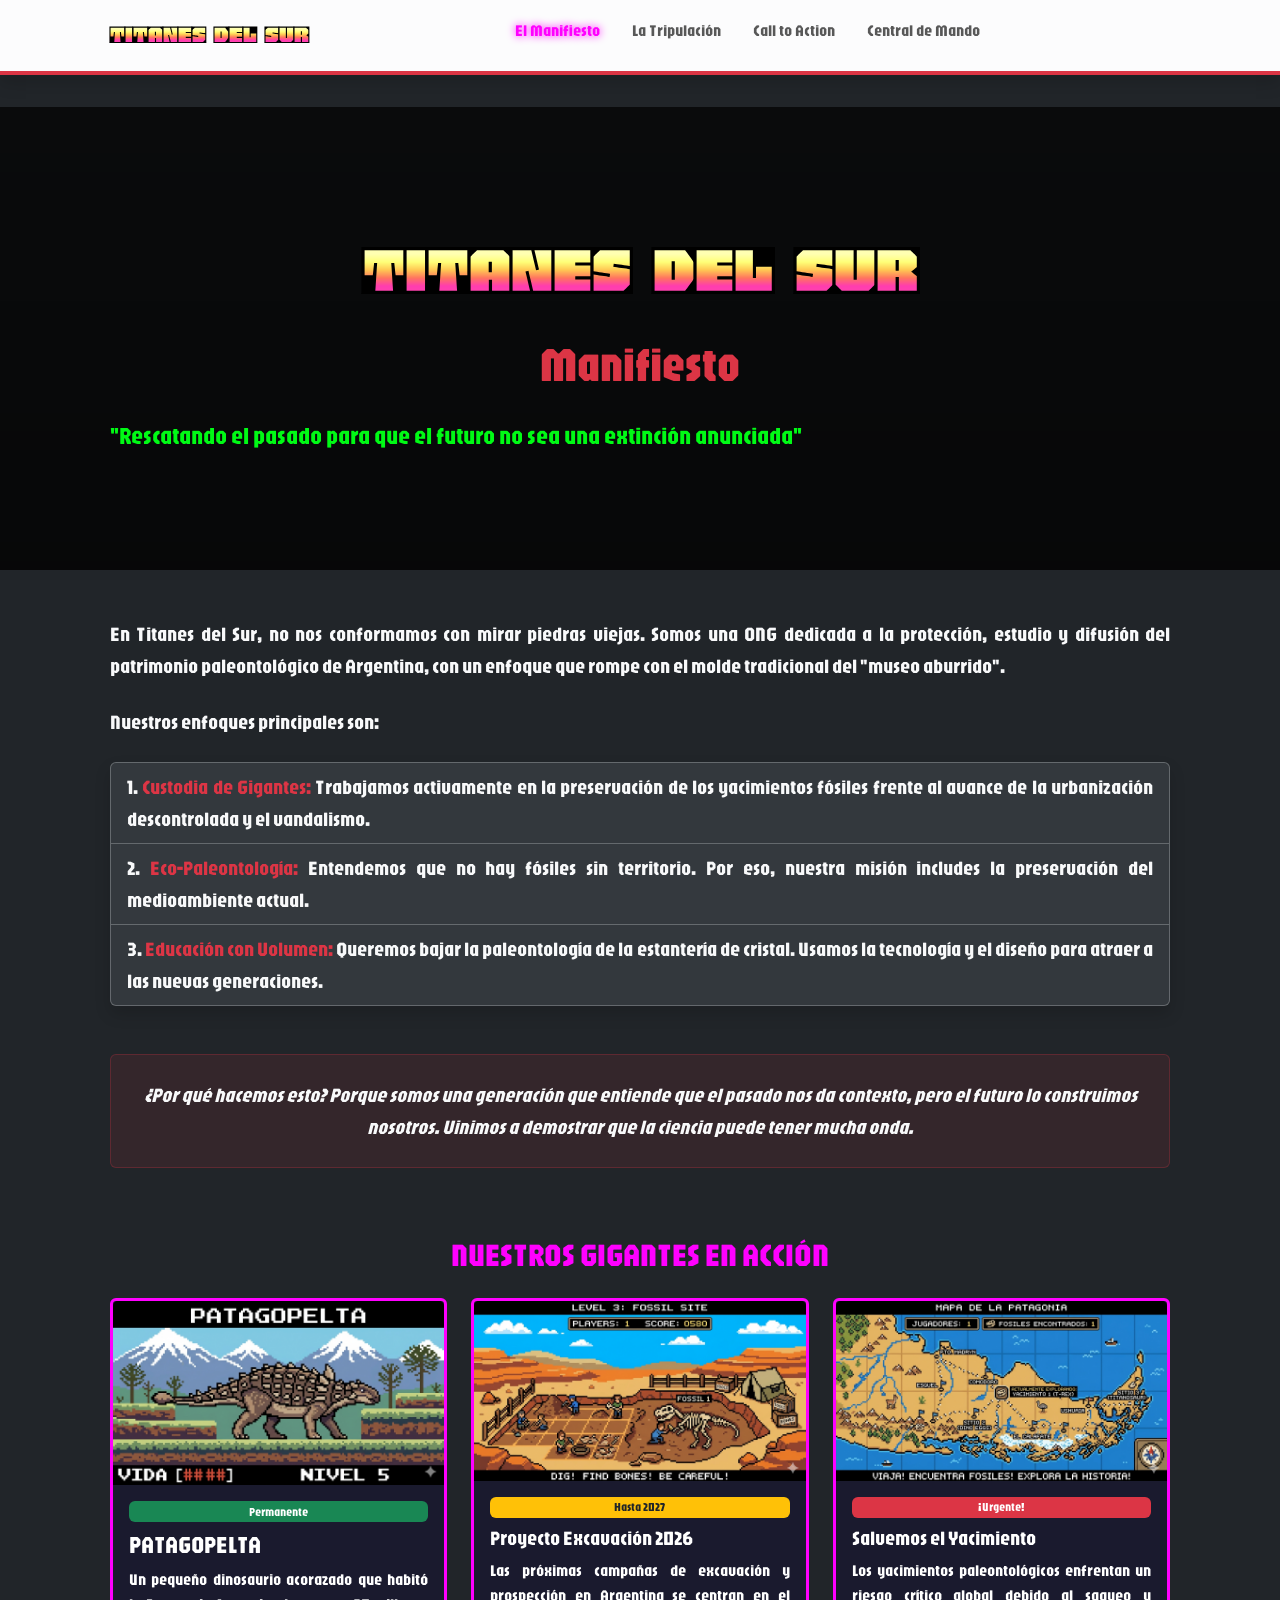
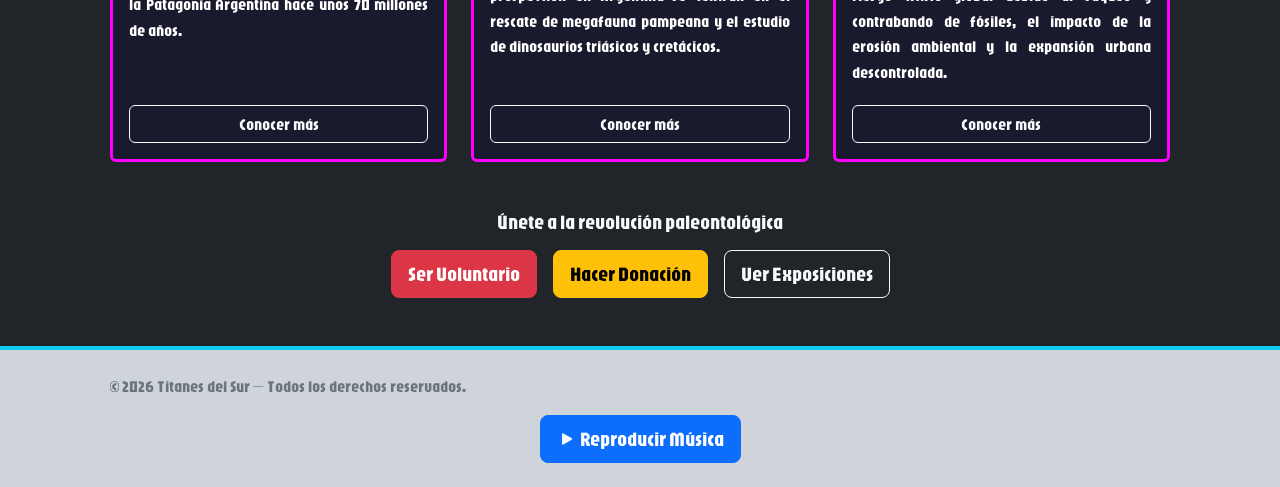
==== commit 8b6c4af8: "feat: Index.html con funcionalidad "ver más" de js. agrego carpeta audio dentro de multimedia con au" ====
--- a/index.html
+++ b/index.html
@@ -11,6 +11,7 @@
     <link href="https://fonts.googleapis.com/css2?family=Honk:MORF@15&family=Jaro:opsz@6..72&display=swap" rel="stylesheet">
 
     <link href="https://cdn.jsdelivr.net/npm/bootstrap@5.3.3/dist/css/bootstrap.min.css" rel="stylesheet">
+    <link rel="stylesheet" href="https://cdn.jsdelivr.net/npm/bootstrap-icons@1.11.3/font/bootstrap-icons.min.css">
     <link rel="stylesheet" href="CSS/estilos.css">
     
     <style>
@@ -34,7 +35,6 @@
         .navbar .nav-link.active {
             color: #ff00ff !important;
             text-shadow: 0 0 8px #ff00ff;
-            
         }
         
         /* Títulos e impacto visual */
@@ -76,10 +76,28 @@
         .highlight-box {
             font-style: italic;
         }
+        .collapse-content {
+            display: none;
+            animation: fadeIn 0.4s ease-in;
+        }
+        @keyframes fadeIn {
+            from { opacity: 0; transform: translateY(10px); }
+            to { opacity: 1; transform: translateY(0); }
+        }
+        .collapse-content .card-body p,
+        .collapse-content .card-body li {
+            color: #e0e0e0 !important;
+            line-height: 1.7;
+        }
     </style>
 </head>
 <body class="bg-dark text-light">
 
+    <audio id="musicaFondo" loop>
+        <source src="multimedia/img8bits/Audio/JurassicParkTema.mp3" type="audio/mpeg">
+        
+    </audio>
+    
     <header class="navbar navbar-expand-md navbar-light bg-light-subtle border-bottom border-danger border-4 shadow">
         <div class="container">
             <a class="navbar-brand fw-bold fs-3 brand-title" href="#">TITANES DEL SUR</a>
@@ -141,8 +159,8 @@
                     <img src="multimedia/img8bits/Patagopelta.png" class="card-img-top" alt="Patagopelta">
                     <div class="card-body d-flex flex-column">
                         <span class="badge bg-success badge-custom mb-2">Permanente</span>
-                        <h5 class="card-title">Patagopelta</h5>
-                        <p class="card-text flex-grow-1">Un pequeño dinosaurio acorazado que habitó la Patagonia Argentina hace unos 70 millones de años.</p>
+                        <h4 class="card-title">Patagopelta</h4>
+                         <p class="card-text flex-grow-1">Un pequeño dinosaurio acorazado que habitó la Patagonia Argentina hace unos 70 millones de años.</p>
                         <a href="https://es.wikipedia.org/wiki/Patagopelta_cristata" target="_blank" class="btn btn-outline-light mt-auto">Conocer más</a>
                     </div>
                 </div>
@@ -173,24 +191,94 @@
             </div>
         </div>
 
-        <div class="text-center mt-5">
+                        <div class="text-center mt-5">
             <h5 class="mb-3">Únete a la revolución paleontológica</h5>
             <div class="d-flex flex-wrap justify-content-center gap-3">
-                <button class="btn btn-danger btn-lg">Ser Voluntario</button>
-                <button class="btn btn-warning btn-lg">Hacer Donación</button>
-                <button class="btn btn-outline-light btn-lg">Ver Exposiciones</button>
+                
+                <button class="btn btn-danger btn-lg toggle-btn" data-target="info-voluntario">
+                    Ser Voluntario
+                </button>
+                
+                <button class="btn btn-warning btn-lg toggle-btn" data-target="info-donacion">
+                    Hacer Donación
+                </button>
+                
+                <button class="btn btn-outline-light btn-lg toggle-btn" data-target="info-exposiciones">
+                    Ver Exposiciones
+                </button>
+            </div>
+
+            
+
+            
+            <div id="info-voluntario" class="collapse-content mt-4">
+                <div class="card bg-dark border border-danger mx-auto" style="max-width: 720px;">
+                    <div class="card-body text-light">
+                        <h5 class="text-danger mb-3">🚀 Ser Voluntario en Titanes del Sur</h5>
+                        <p class="lead">Únete a nuestras campañas de excavación, talleres educativos y actividades de concientización.</p>
+                        <p>No se necesita experiencia previa, solo pasión por la paleontología y el medio ambiente.</p>
+                        <ul class="text-start">
+                            <li>Excavaciones en Patagonia</li>
+                            <li>Talleres para escuelas</li>
+                            <li>Monitoreo y protección de yacimientos</li>
+                            <li>Apoyo en museos y eventos</li>
+                        </ul>
+                        <a href="#" class="btn btn-danger mt-3">Quiero inscribirme</a>
+                    </div>
+                </div>
+            </div>
+
+            
+            <div id="info-donacion" class="collapse-content mt-4">
+                <div class="card bg-dark border border-warning mx-auto" style="max-width: 720px;">
+                    <div class="card-body text-light">
+                        <h5 class="text-warning mb-3">💰 Hacer una Donación</h5>
+                        <p class="lead">Tu aporte ayuda a proteger yacimientos, financiar excavaciones y crear material educativo.</p>
+                        <p class="text-light">Cada contribución cuenta para salvar nuestro patrimonio paleontológico.</p>
+                        
+                        <div class="text-center mt-4">
+                            <button class="btn btn-warning btn-lg me-2">Donar $500</button>
+                            <button class="btn btn-warning btn-lg me-2">Donar $1000</button>
+                            <button class="btn btn-outline-warning btn-lg">Otro monto</button>
+                        </div>
+                    </div>
+                </div>
+            </div>
+
+            
+            <div id="info-exposiciones" class="collapse-content mt-4">
+                <div class="card bg-dark border border-light mx-auto" style="max-width: 720px;">
+                    <div class="card-body text-light">
+                        <h5 class="text-light mb-3">🦕 Ver Exposiciones</h5>
+                        <p class="lead">Descubre nuestras muestras interactivas, realidad aumentada y réplicas a escala real.</p>
+                        <p><strong>Próximas exposiciones:</strong></p>
+                        <ul class="text-start">
+                            <li><strong>Patagopelta:</strong> El Acorazado del Sur (Buenos Aires)</li>
+                            <li><strong>Megafauna Pampeana</strong> (La Plata)</li>
+                            <li><strong>Dinosaurios del Triásico</strong> (Próximamente)</li>
+                        </ul>
+                        <a href="#" class="btn btn-outline-light mt-3">Ver calendario completo</a>
+                    </div>
+                </div>
             </div>
         </div>
     </main>
 
     <footer class="bg-dark-subtle text-center py-4 border-top border-info border-4 mt-auto">
-        <div class="container">
+        <div class="container mb-3">
             <p class="m-0 tracking-wide text-secondary subtitle-jaro">
                 &copy; 2026 Titanes del Sur — Todos los derechos reservados.
             </p>
         </div>
+        <div class="text-center mt-2">
+            <button id="btnControl" class="btn btn-primary btn-lg">
+                <i id="icono" class="bi bi-play-fill"></i> <span id="textoBoton">Reproducir Música</span>
+            </button>
+        </div>
+     
     </footer>
-
     <script src="https://cdn.jsdelivr.net/npm/bootstrap@5.3.3/dist/js/bootstrap.bundle.min.js"></script>
+
+     <script src="js/main.js"></script>
 </body>
 </html>
--- a/CSS/estilos.css
+++ b/CSS/estilos.css
@@ -208,10 +208,13 @@
 }
 
 /* FOOTER */
-footer {
+/*footer {
     background-color: #fa6401; 
     color: var(--color-negro);
     padding: 2rem 0;
     text-align: center;
     margin-top: 2rem;
+}*/
+form label{
+    color:white;
 }
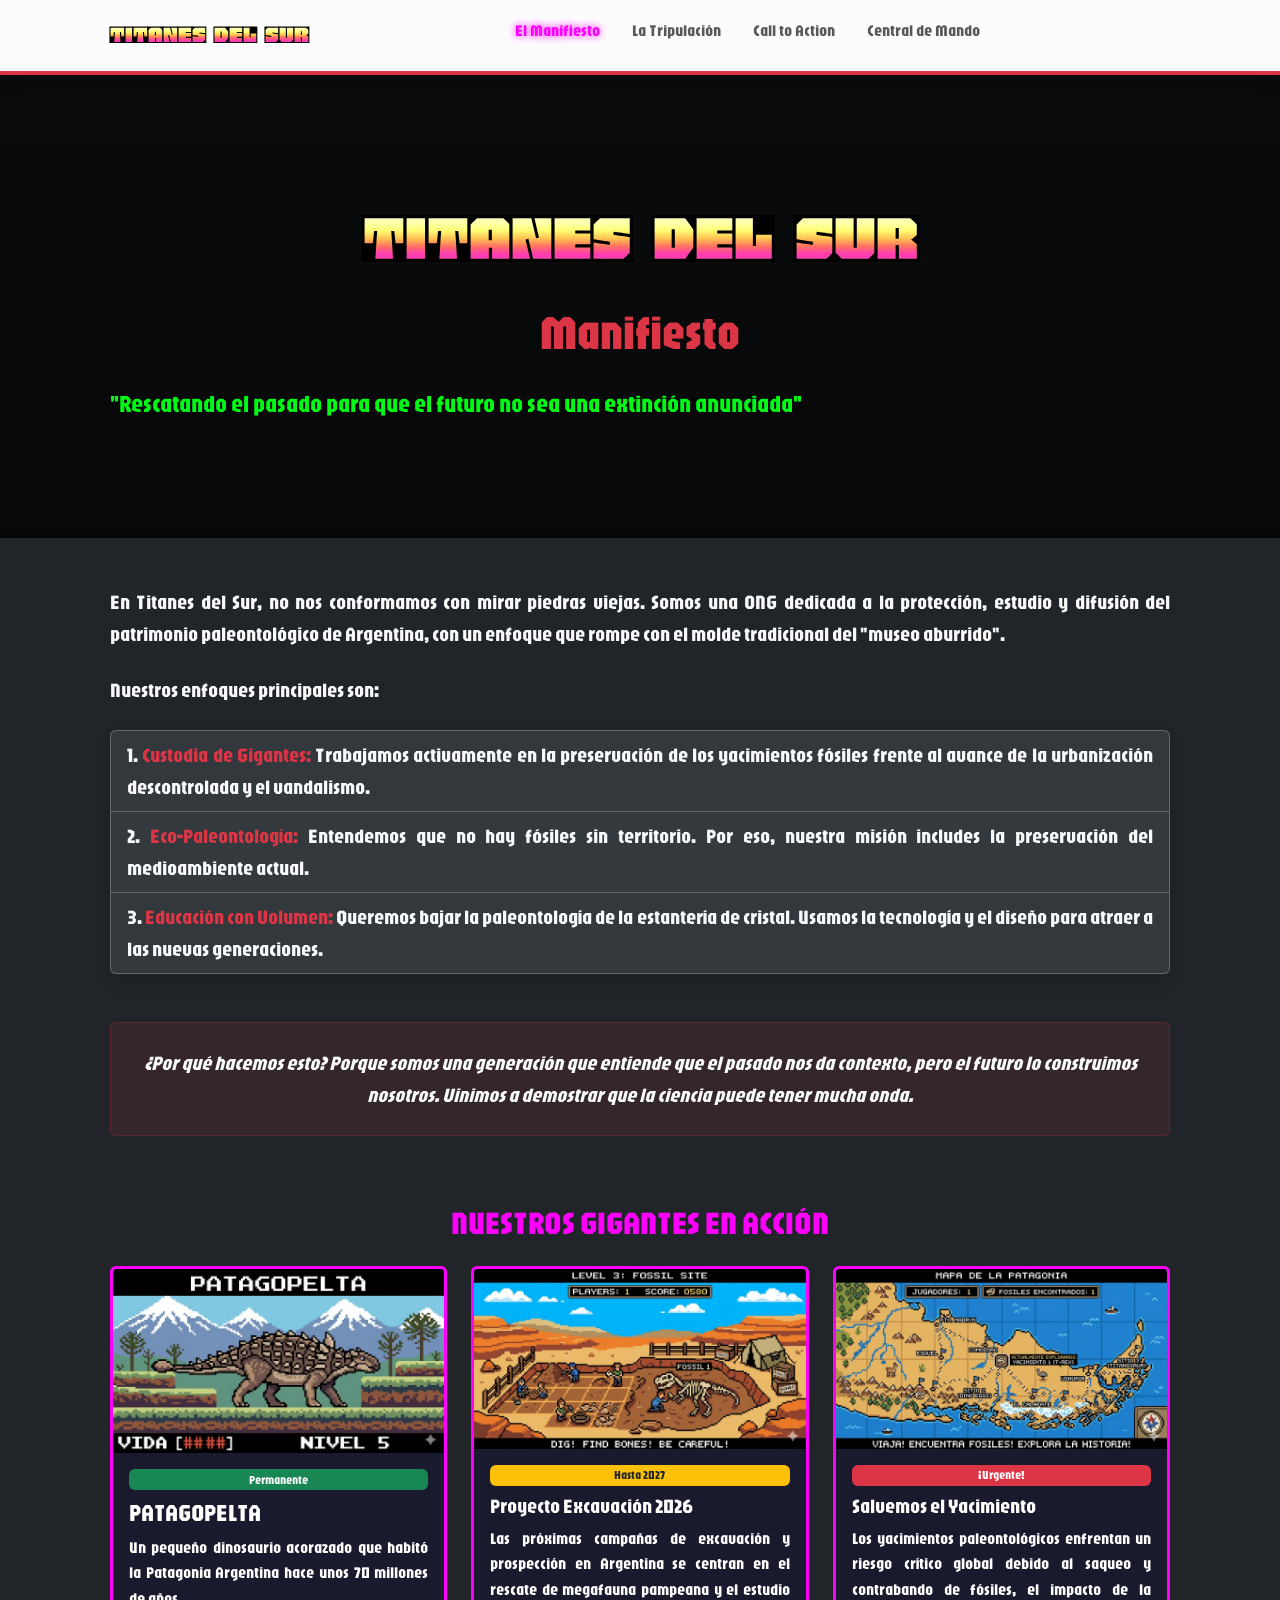
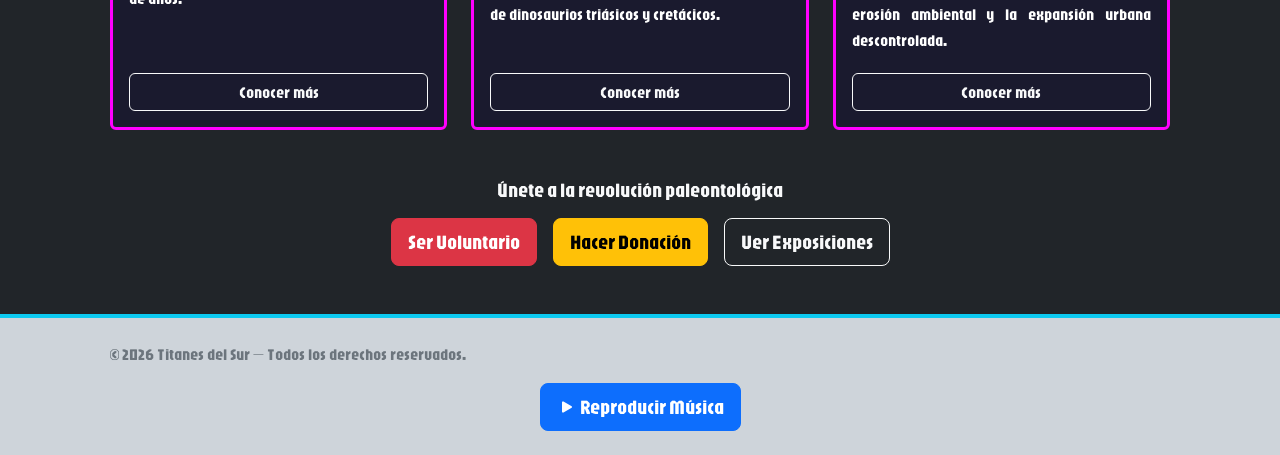
==== commit feced712: "fix: realizo correcciones en página estilos y en Nosotros e Indx para caja de reproducción" ====
--- a/index.html
+++ b/index.html
@@ -94,7 +94,7 @@
 <body class="bg-dark text-light">
 
     <audio id="musicaFondo" loop>
-        <source src="multimedia/img8bits/Audio/JurassicParkTema.mp3" type="audio/mpeg">
+        <source src="multimedia/Audio/JurassicParkTema.mp3" type="audio/mpeg">
         
     </audio>
     
--- a/CSS/estilos.css
+++ b/CSS/estilos.css
@@ -71,7 +71,7 @@
 }
 
 /* HEADER Y NAVEGACIÓN */
-header {
+header:not(.navbar){
     background-color: var(--color-secundario);
     color: var(--color-negro);
     padding: 2.5rem 0;
@@ -169,14 +169,14 @@
 }
 
 /* TABLAS */
-table {
+.tabla-paleo {
     width: 100%;
     border-collapse: collapse;
     margin: 2rem 0;
     background: var(--color-blanco);
 }
 
-table th, table td {
+.tabla-paleo th, .tabla-paleo td {
     border: 1px solid #ddd;
     padding: 12px;
     background-color: var(--color-acento);
